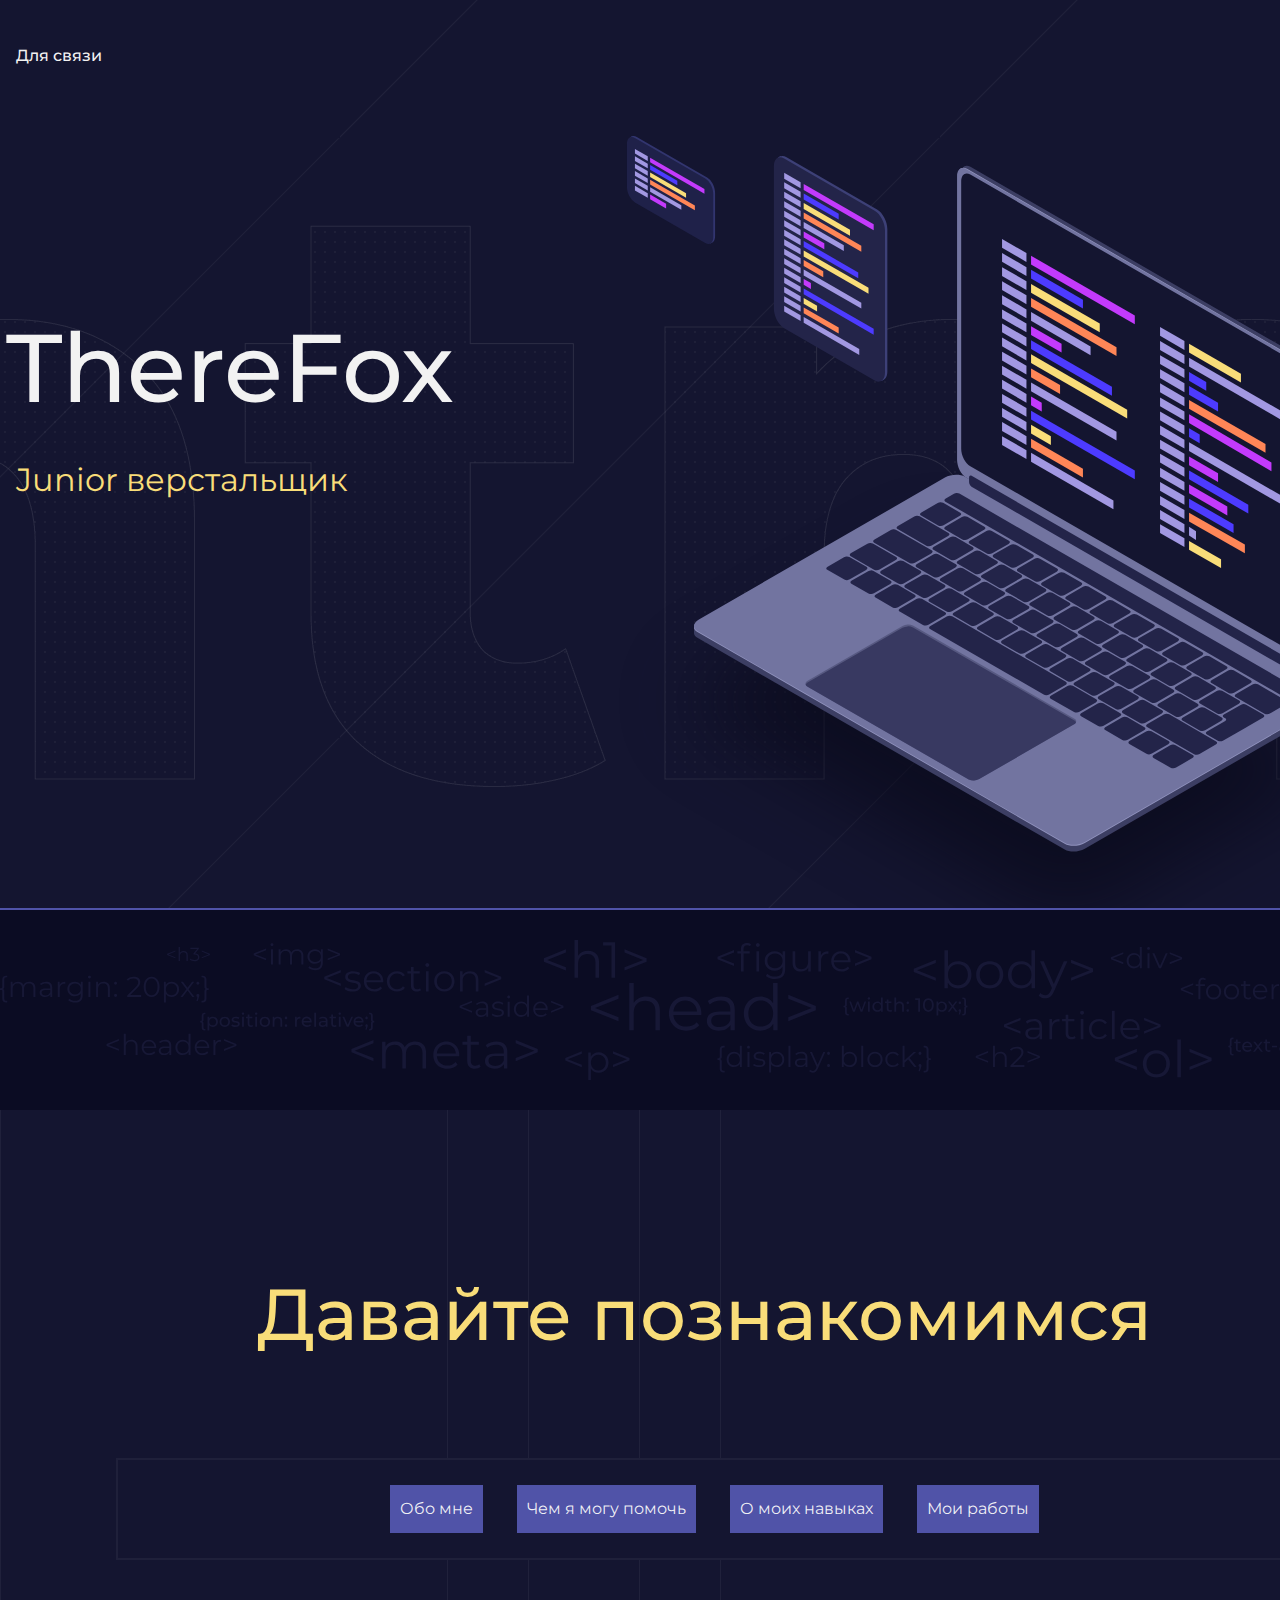
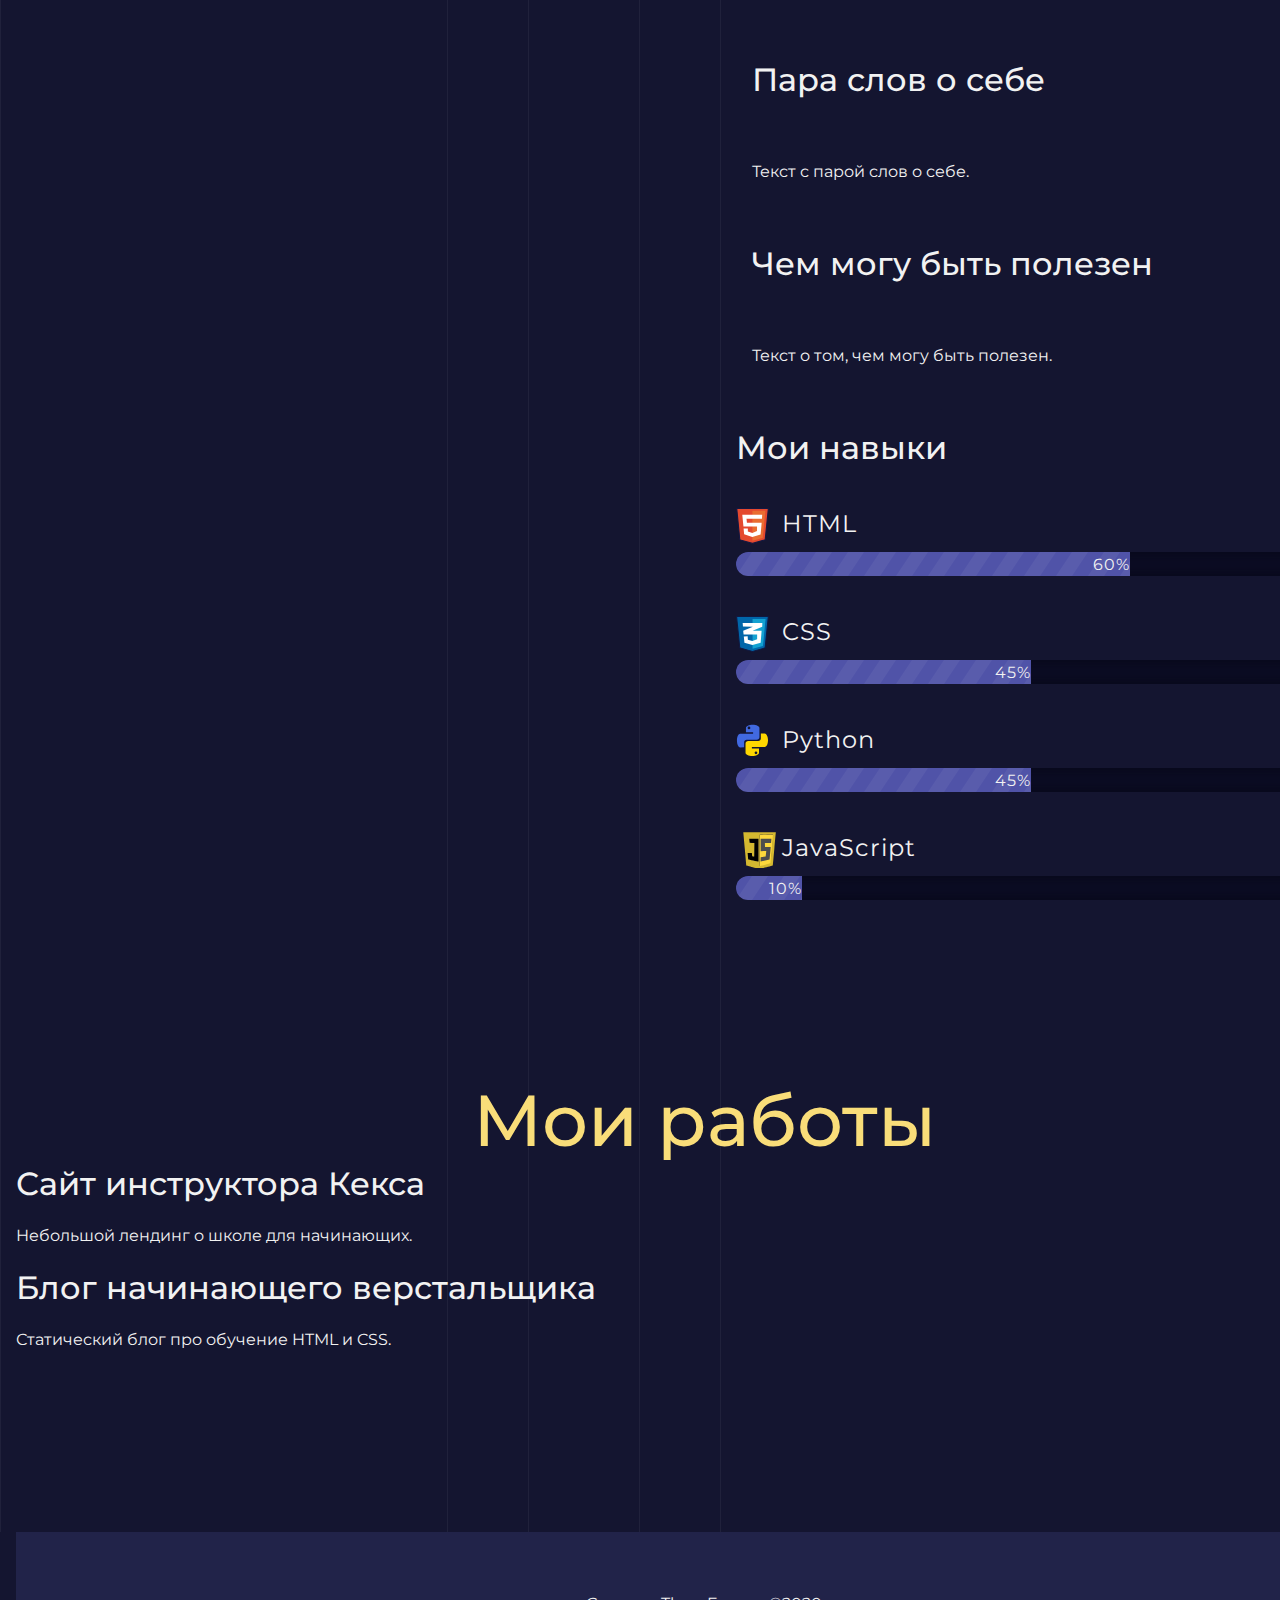
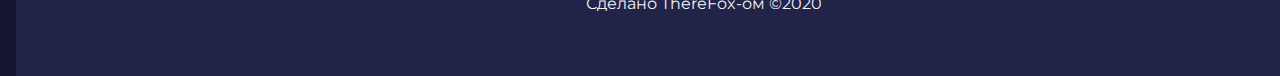
==== portfolio-step-1/index.html @ 8549ca75 "Add files via upload" ====
<!DOCTYPE html>
<html lang="ru">
  <head>
    <meta charset="UTF-8">
    <link rel="stylesheet" href="style.css">
    <title>Портфолио ThereFox-a</title>
    <link href="https://fonts.googleapis.com/css?family=Montserrat:400,500,700|Old+Standard+TT&display=swap&subset=cyrillic" rel="stylesheet">
  </head>

  <body>
    <header class="page-header">
    <div class="container">
      <a href="https://vk.com/therefox">Для связи</a>
    </div>
    </header>

    <section class="hero-image">
      <div class="container">
      <h1 class="heading">ThereFox</h1>
      </div>
      <div class="container">
      <p>Junior верстальщик</p>
      </div>
    </section>
    <section class="intro">
    <div class="container">
          <h2 class="subheading">Давайте познакомимся</h2>
        <ul class="main-menu">
            <li><a href="#on_me">Обо мне</a></li>
            <li><a href="#my_help">Чем я могу помочь</a></li>
            <li><a href="#my_skils">О моих навыках</a></li>
            <li><a href="#my_work">Мои работы</a></li>
        </ul>
      <div class="container" id="on_me">
        <h3>Пара слов о себе</h3>
      </div>
      <div class="container">
        <p>Текст с парой слов о себе.</p>
      </div>
      <div class="container" id="my_help">
        <h3>Чем могу быть полезен</h3>
      </div>
      <div class="container">
        <p>Текст о том, чем могу быть полезен.</p>
      </div>
      <div class="skills">
        <h3 id="my_skils">Мои навыки</h3>
        <dl class="skills-list">
        <dt class="skill-html">HTML</dt>
        <dd class="level"><div style="width: 60%;">60%</div></dd>
        <dt class="skill-css">CSS</dt>
        <dd class="level"><div style="width: 45%;">45%</div></dd>
        <dt class="skill-Python">Python</dt>
        <dd class="level"><div style="width: 45%;">45%</div></dd>
        <dt class="skill-js">JavaScript</dt>
        <dd class="level"><div style="width: 10%;">10%</div></dd>
        </dl>
        </div>
    </div>
    </section>

    <section class="portfolio">
      <div class="container">
      <h2 class="subheading" id="my_work">Мои работы</h2>
     </div>
     <div class="container">
      <h3>Сайт инструктора Кекса</h3>
    </div>
    <div class="container">
      <p>Небольшой лендинг о школе для начинающих.</p>
    </div>
    <div class="container">
      <h3>Блог начинающего верстальщика</h3>
    </div>
    <div class="container">
      <p>Статический блог про обучение HTML и CSS.</p>
    </div>
    </section>
    <div class="container">
    <footer class="page-footer">
      <p style="text-align:center;">Сделано ThereFox-ом ©2020</p>
    </footer>
  </div>
  </body>
</html>
---- portfolio-step-1/style.css ----
body {
  position: relative;
  margin: 0;
  min-width: 1408px;
  font-family: "Montserrat", "Helvetica", "Arial", sans-serif;
  font-size: 16px;
  line-height: 32px;
  color: #f2f2f2;
  background-color: #141530;
  background-image: url("img/pattern-lines-hero.svg");
  background-position: center;
}

.container {
  max-width: 1408px;
  margin: 0 auto;
  padding: 0 16px;
}

.page-header {
  margin: 0;
  padding: 40px 0;
}

.page-header a,
.page-footer a {
  position: relative;
  margin-right: 64px;
  padding-bottom: 10px;
  padding-top: 9px;
  font-weight: 500;
  text-decoration: none;
  background-repeat: no-repeat;
  background-position: left;
  color: inherit;
}

.page-header a:focus,
.page-header a:hover,
.page-footer a:focus,
.page-footer a:hover {
  color: #f9dd79;
}

.page-header a::after,
.page-footer a::after {
  position: absolute;
  content: "";
  bottom: 0;
  left: 0;
  width: 0;
  height: 2px;
  background-color: #f9dd79;
  transition: width 200ms;
}

.page-header a:hover::after,
.page-footer a:hover::after {
  width: 100%;
}

.header-email,
.footer-email {
  padding-left: 28px;
  background-image: url("img/icon-email.svg");
}

.header-email:focus,
.header-email:hover,
.footer-email:focus,
.footer-email:hover {
  background-image: url("img/icon-email-alt.svg");
}

.header-phone,
.footer-phone {
  padding-left: 21px;
  background-image: url("img/icon-phone.svg");
}

.header-phone:focus,
.header-phone:hover,
.footer-phone:focus,
.footer-phone:hover {
  background-image: url("img/icon-phone-alt.svg");
}

.page-header a:active,
.page-footer a:active {
  opacity: 0.5;
}

.hero-image {
  position: relative;
  padding-top: 200px;
  height: 798px;
  background-image: url("img/bg-html.png");
  background-repeat: no-repeat;
  background-position-x: center;
  background-position-y: 48px;
}

.hero-image .container {
  display: flex;
  flex-direction: column;
}

.hero-image::before {
  position: absolute;
  content: "";
  top: 24px;
  left: calc(50vw - 32px);
  width: 800px;
  height: 800px;
  background-image: url("img/hero-image.svg");
  background-repeat: no-repeat;
}

.hero-image::after {
  position: absolute;
  content: "";
  height: 200px;
  width: 100%;
  bottom: 0;
  background-color: #0b0c23;
  background-image: url("img/bg-tags.svg");
  background-position: center;
  background-repeat: no-repeat;
  border-top: 2px solid #5053a8;
}

.heading {
  z-index: 1;
  order: 2;
  margin: 0 0 0 -10px;
  width: 815px;
  font-size: 96px;
  line-height: 112px;
  font-weight: 500;
}

.hero-image p {
  z-index: 1;
  order: 1;
  margin: 0;
  padding: 32px 0;
  padding-bottom: 16px;
  font-size: 32px;
  line-height: 48px;
  color: #f9dd79;
}

.intro,
.portfolio {
  background-color: #141530;
  background-image: url("img/pattern-lines.svg");
  background-repeat: repeat-y;
  background-position-x: center;
}

.intro {
  padding-top: 160px;
  padding-bottom: 120px;
  min-height: 828px;
}

.subheading {
  margin: 0 0 0px;
  text-align: center;
  font-size: 72px;
  line-height: 88px;
  font-weight: 500;
  color: #f9dd79;
}
.intro .container {
  position: relative;
}

.user-image {
  position: absolute;
  margin: 0;
}

.user-image img {
  width: 640px;
  height: 640px;
  object-fit: cover;
}

.intro .container div {
  margin-left: 720px;
  margin-bottom: 56px;
}

.intro h3,
.portfolio h3 {
  margin: 0 0 16px;
  font-size: 32px;
  line-height: 40px;
  font-weight: 500;
}

.intro p {
  margin: 0;
  z-index: 2;
}

.skills {
  margin-bottom: 0;
}

.skills h3 {
  margin-bottom: 40px;
}

.skills-list {
  margin: 0;
  padding: 0;
}

.skills-list dt {
  margin: 0 0 8px;
  padding-left: 46px;
  height: 36px;
  font-size: 24px;
  letter-spacing: 1px;
  background-repeat: no-repeat;
  background-position: left;
}

.skill-html {
  background-image: url("img/icon-html.svg");
}

.skill-css {
  background-image: url("img/icon-css.svg");
}
.skill-Python {
  background-image: url("img/icon-python.svg");
}
.skill-js {
  background-image: url("img/icon-js.svg");
}
.level {
  margin: 0 0 40px;
  height: 24px;
  text-align: right;
  background-color: #0b0c23;
  box-shadow: inset 0 0 12px #070716;
  border-radius: 12px;
  overflow: hidden;
}

.skills .level div {
  margin: 0;
  height: 24px;
  letter-spacing: 1px;
  line-height: 26px;
  background-color: #5053a8;
  background-image: url("img/progress-pattern.svg");
}

.portfolio {
  margin: 0;
  padding-bottom: 160px;
}

.projects {
  margin: 0;
  padding: 0;
  list-style: none;
}

.projects li {
  position: relative;
  min-height: 256px;
  margin: 0 0 100px;
  padding-left: 528px;
}

.project-image {
  position: absolute;
  top: 0;
  left: 0;
  margin: 0;
}

.project-image img {
  width: 448px;
  height: 256px;
  object-fit: cover;
}

.projects p {
  margin: 0 0 32px;
}

.button {
  margin: 0;
  padding: 8px 24px;
  display: inline-block;
  vertical-align: baseline;
  font-size: 14px;
  font-weight: 500;
  letter-spacing: 1px;
  text-decoration: none;
  text-transform: uppercase;
  color: #0b0c23;
  background-color: #f9dd79;
  box-shadow: 0 4px 16px rgba(249, 221, 121, 0.4);
  border-radius: 24px;
  transition: background-color 100ms, box-shadow 100ms;
}

.button:focus,
.button:hover {
  background-color: #f9e7a8;
  box-shadow: 0 4px 32px rgba(249, 221, 121, 0.6);
}

.button:active {
  background-color: #b69e4b;
  box-shadow: none;
}

.page-footer {
  padding: 40px 0;
  background-color: #212349;
}
.main-menu {
  margin: 100px;
  padding: 0px;
  list-style: none;
  border: 2px solid #ffffff0d;
  text-align: center;
  background-color: #141530;
}

.main-menu li {
  margin: 25px;
  display: inline-block;
  margin-right: 5px;
  text-align: center;
}

.main-menu a {
  display: block;
  padding: 8px 10px;
  color: #fafafaf0;
  background-color: #5053a8;
  text-decoration: none;
}
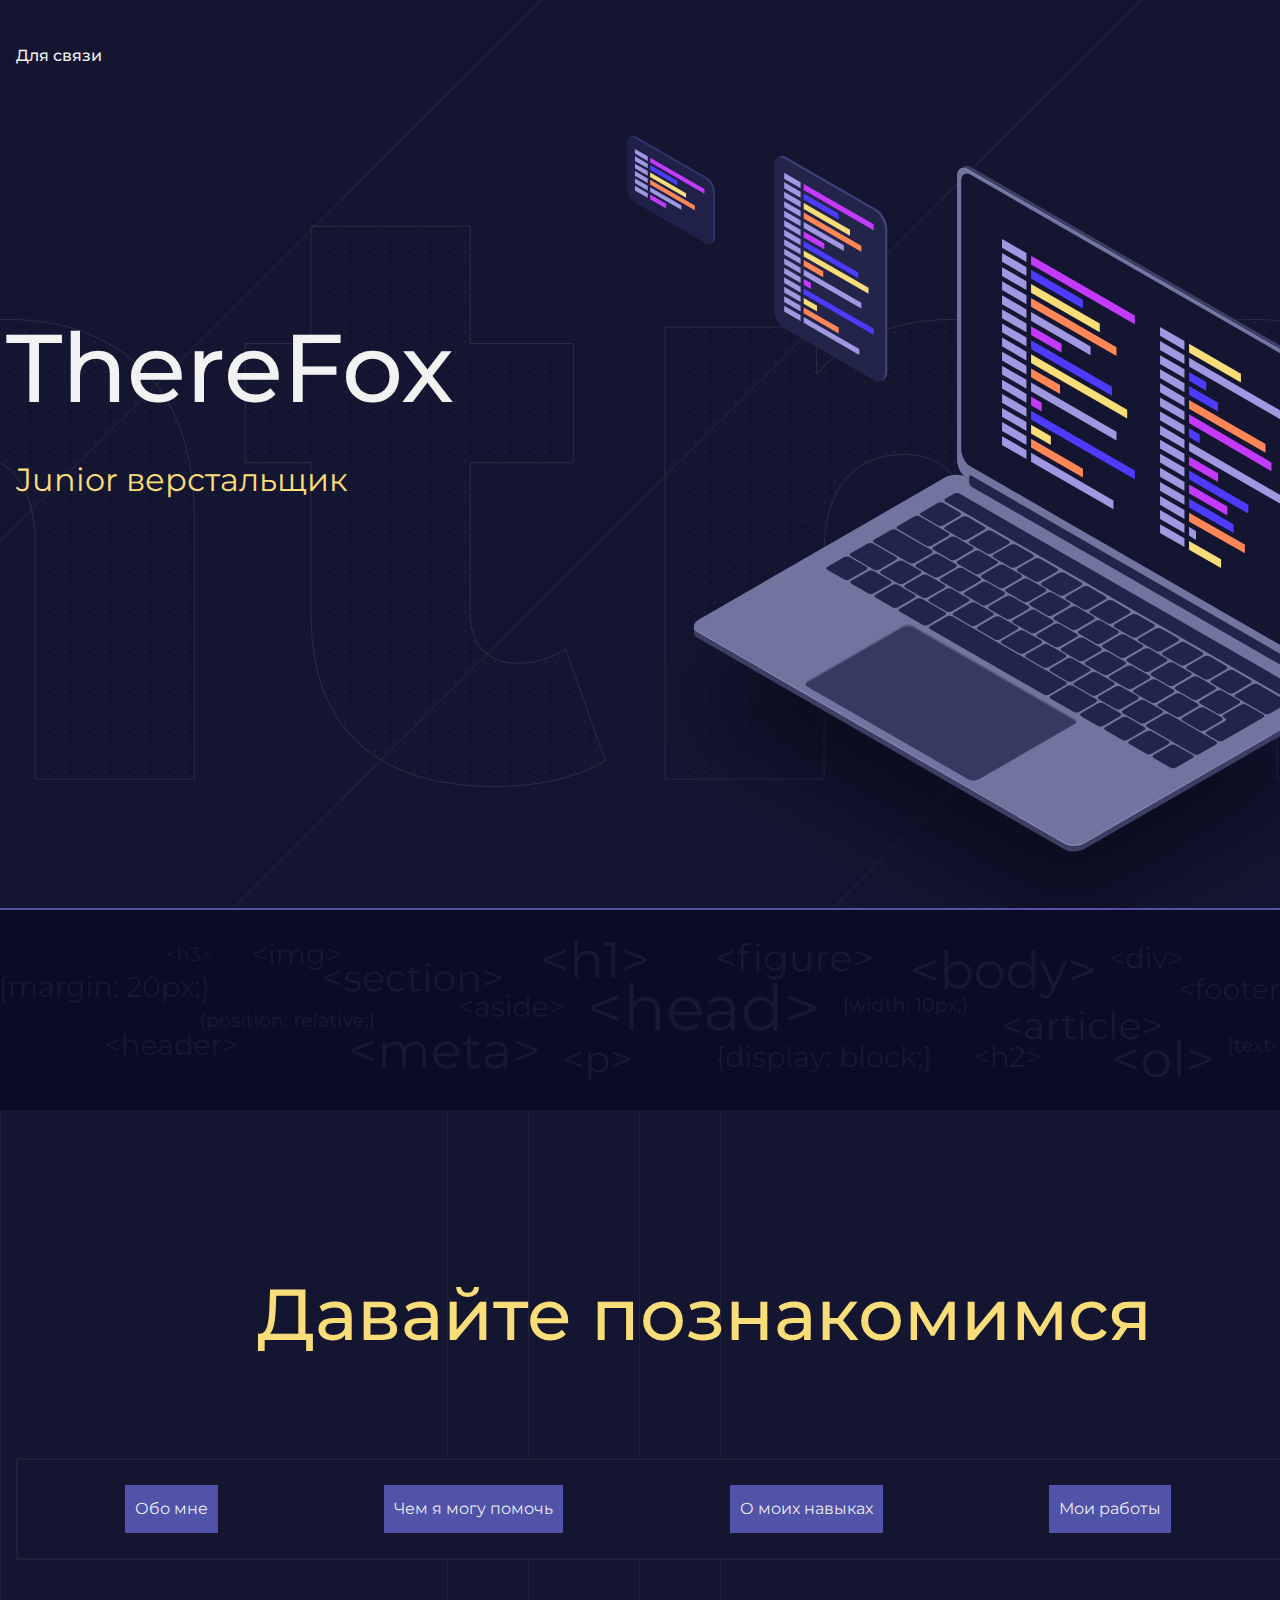
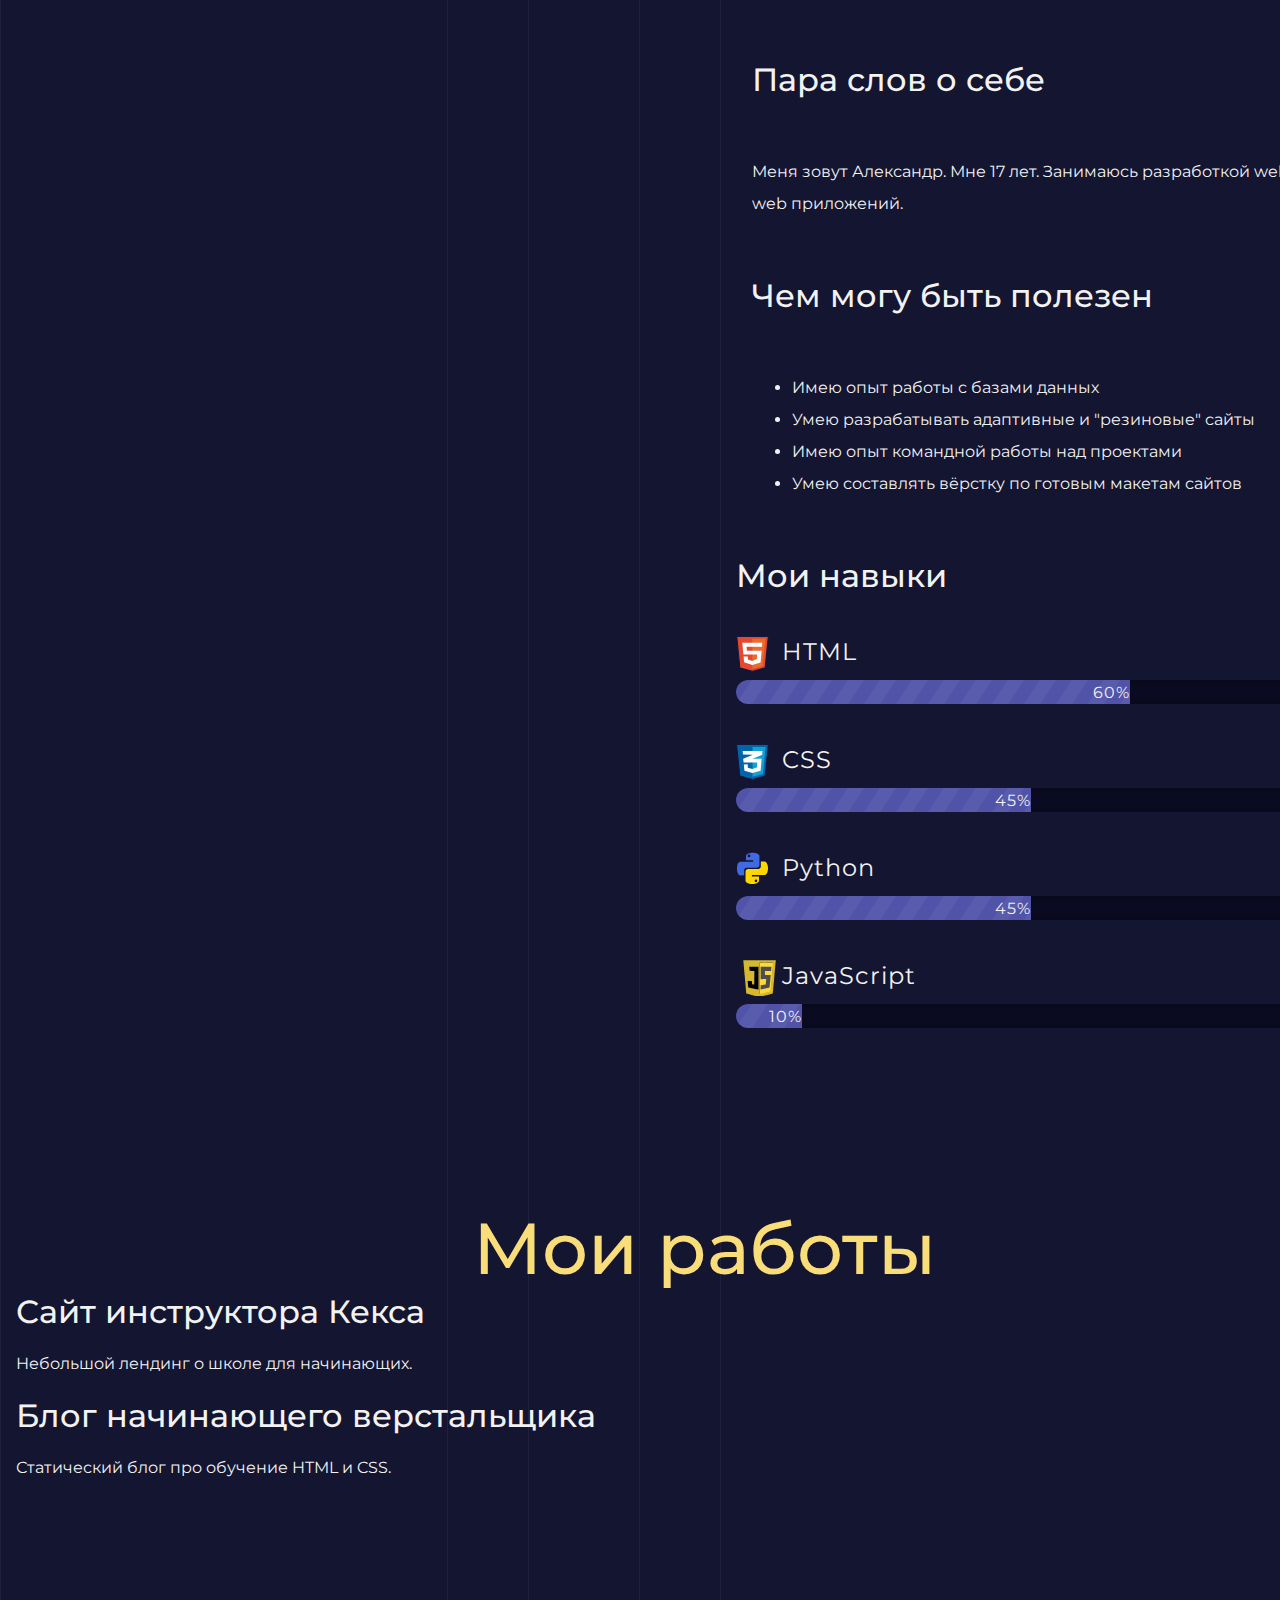
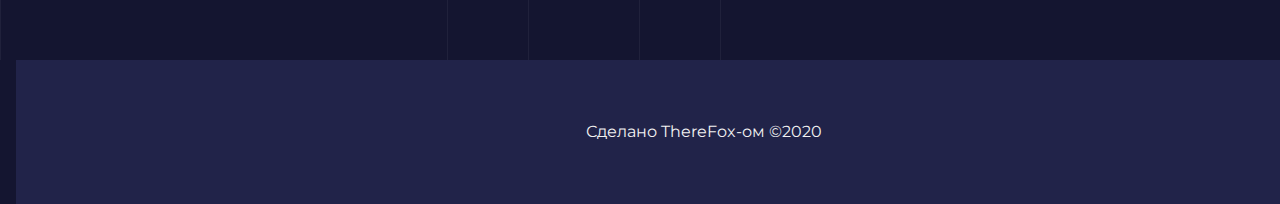
==== commit fa1ba700: "Add files via upload" ====
--- a/portfolio-step-1/index.html
+++ b/portfolio-step-1/index.html
@@ -35,13 +35,18 @@
         <h3>Пара слов о себе</h3>
       </div>
       <div class="container">
-        <p>Текст с парой слов о себе.</p>
+        <p>Меня зовут Александр. Мне 17 лет. Занимаюсь разработкой web сайтов и web приложений.</p>
       </div>
       <div class="container" id="my_help">
         <h3>Чем могу быть полезен</h3>
       </div>
       <div class="container">
-        <p>Текст о том, чем могу быть полезен.</p>
+        <ul>
+          <li>Имею опыт работы с базами данных</li>
+          <li>Умею разрабатывать адаптивные и "резиновые" сайты</li>
+          <li>Имею опыт командной работы над проектами</li>
+          <li>Умею составлять вёрстку по готовым макетам сайтов</li>
+        </ul>
       </div>
       <div class="skills">
         <h3 id="my_skils">Мои навыки</h3>
--- a/portfolio-step-1/style.css
+++ b/portfolio-step-1/style.css
@@ -328,18 +328,19 @@
   background-color: #212349;
 }
 .main-menu {
-  margin: 100px;
+  margin: 100px 0;
   padding: 0px;
   list-style: none;
   border: 2px solid #ffffff0d;
   text-align: center;
   background-color: #141530;
+  weight:100%;
 }
 
 .main-menu li {
   margin: 25px;
   display: inline-block;
-  margin-right: 5px;
+  margin-right: 10%;
   text-align: center;
 }
 
